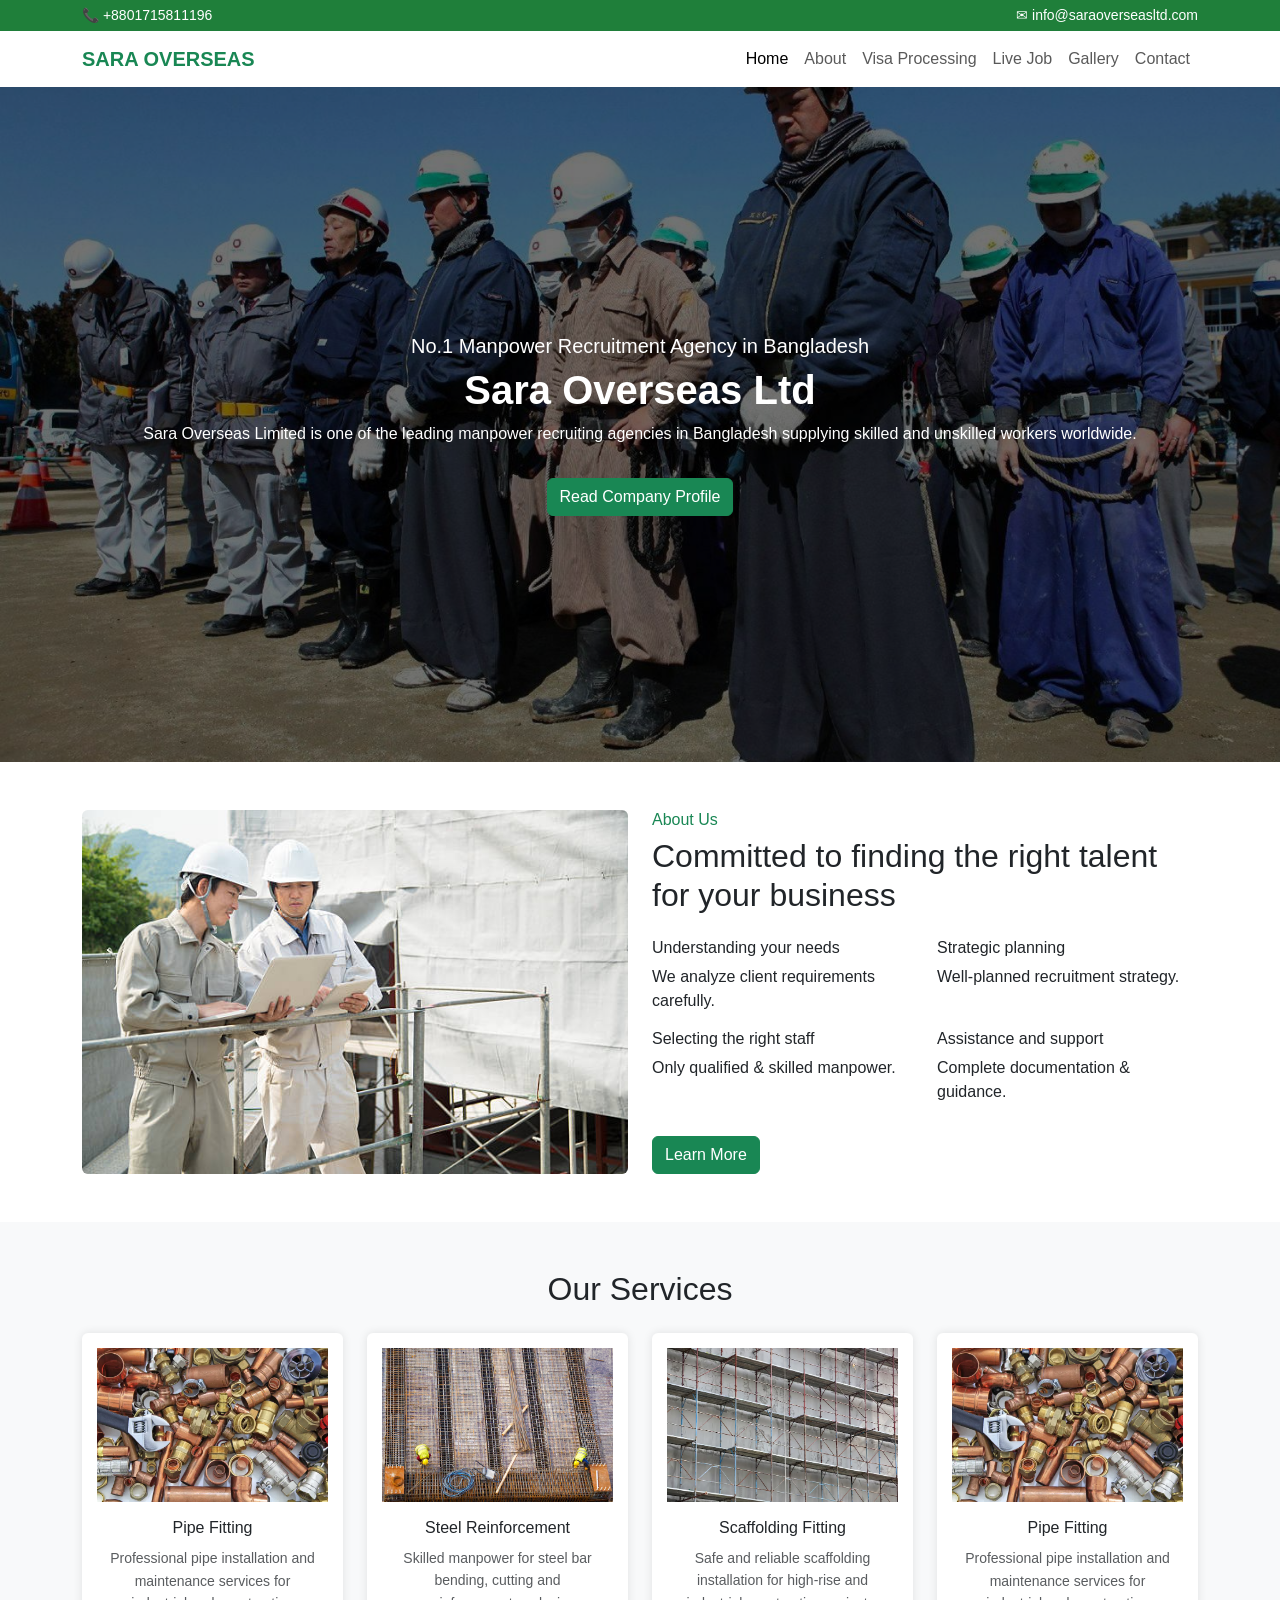
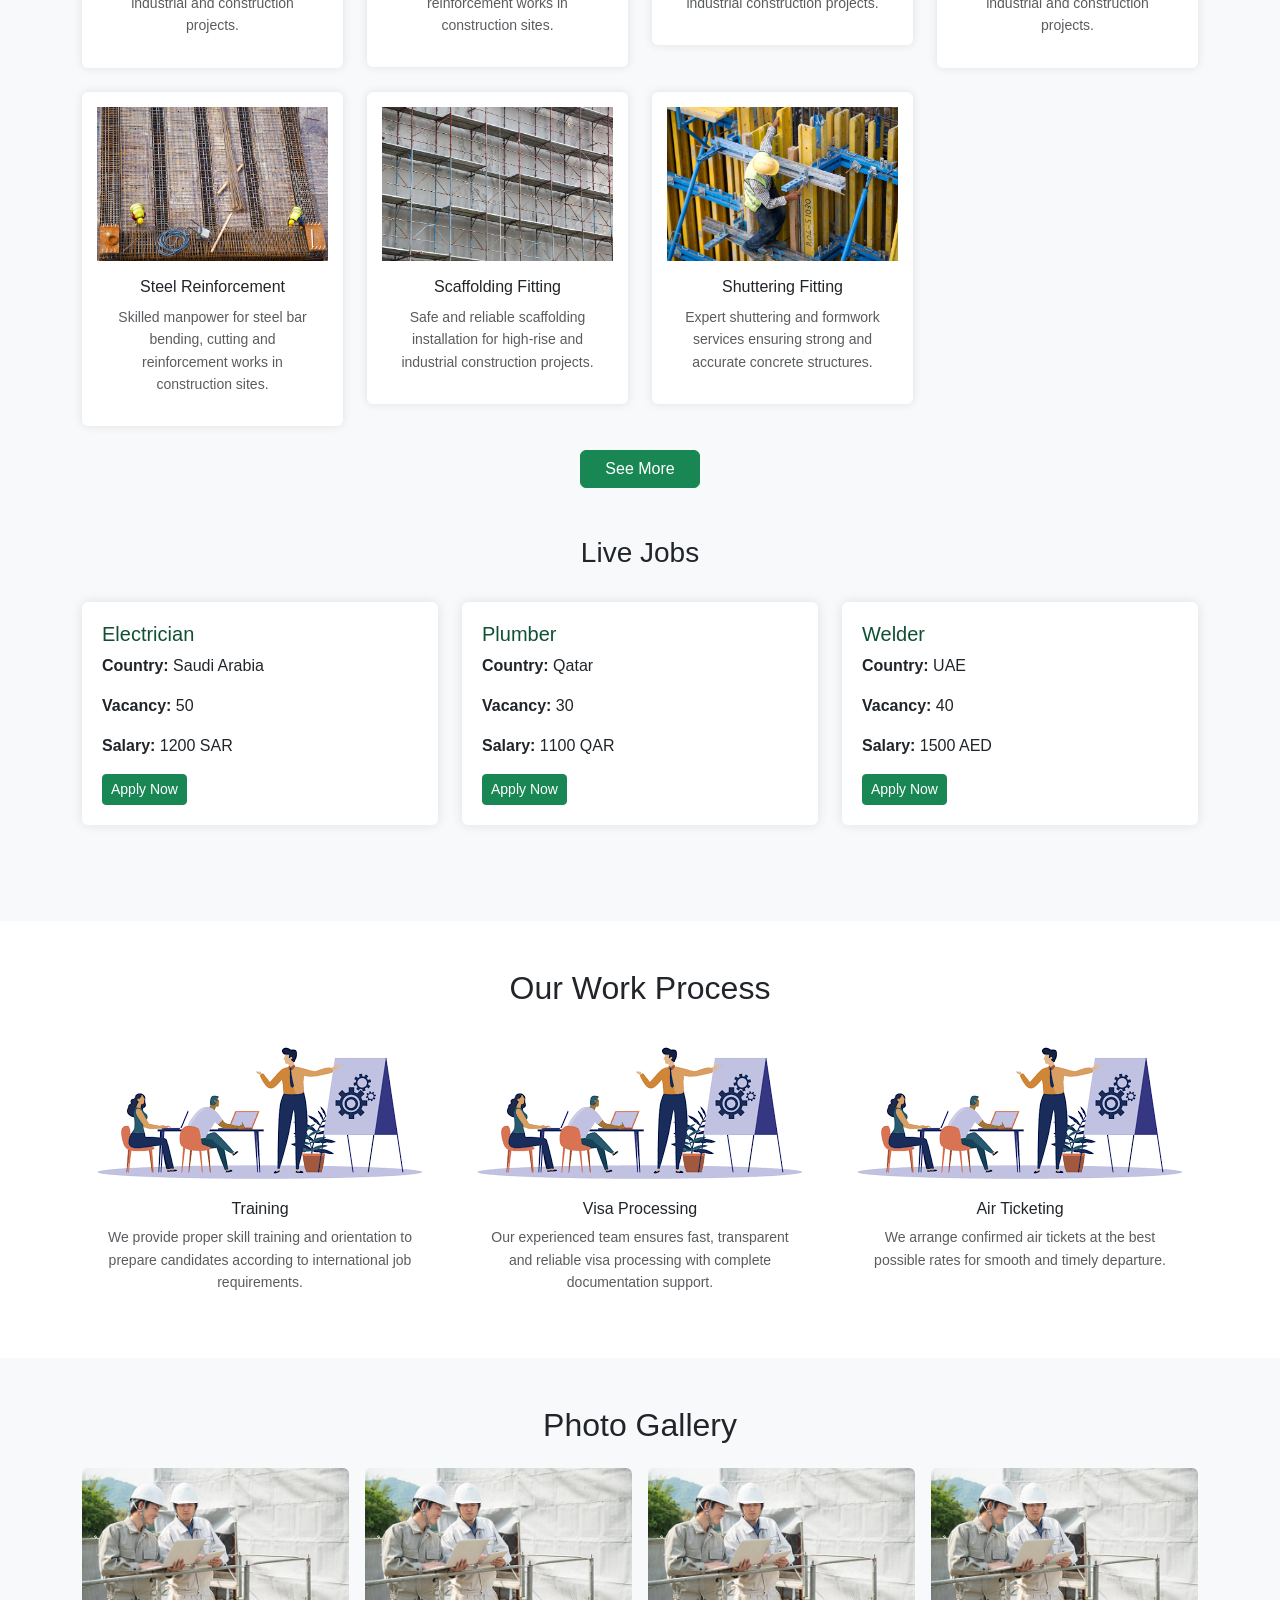
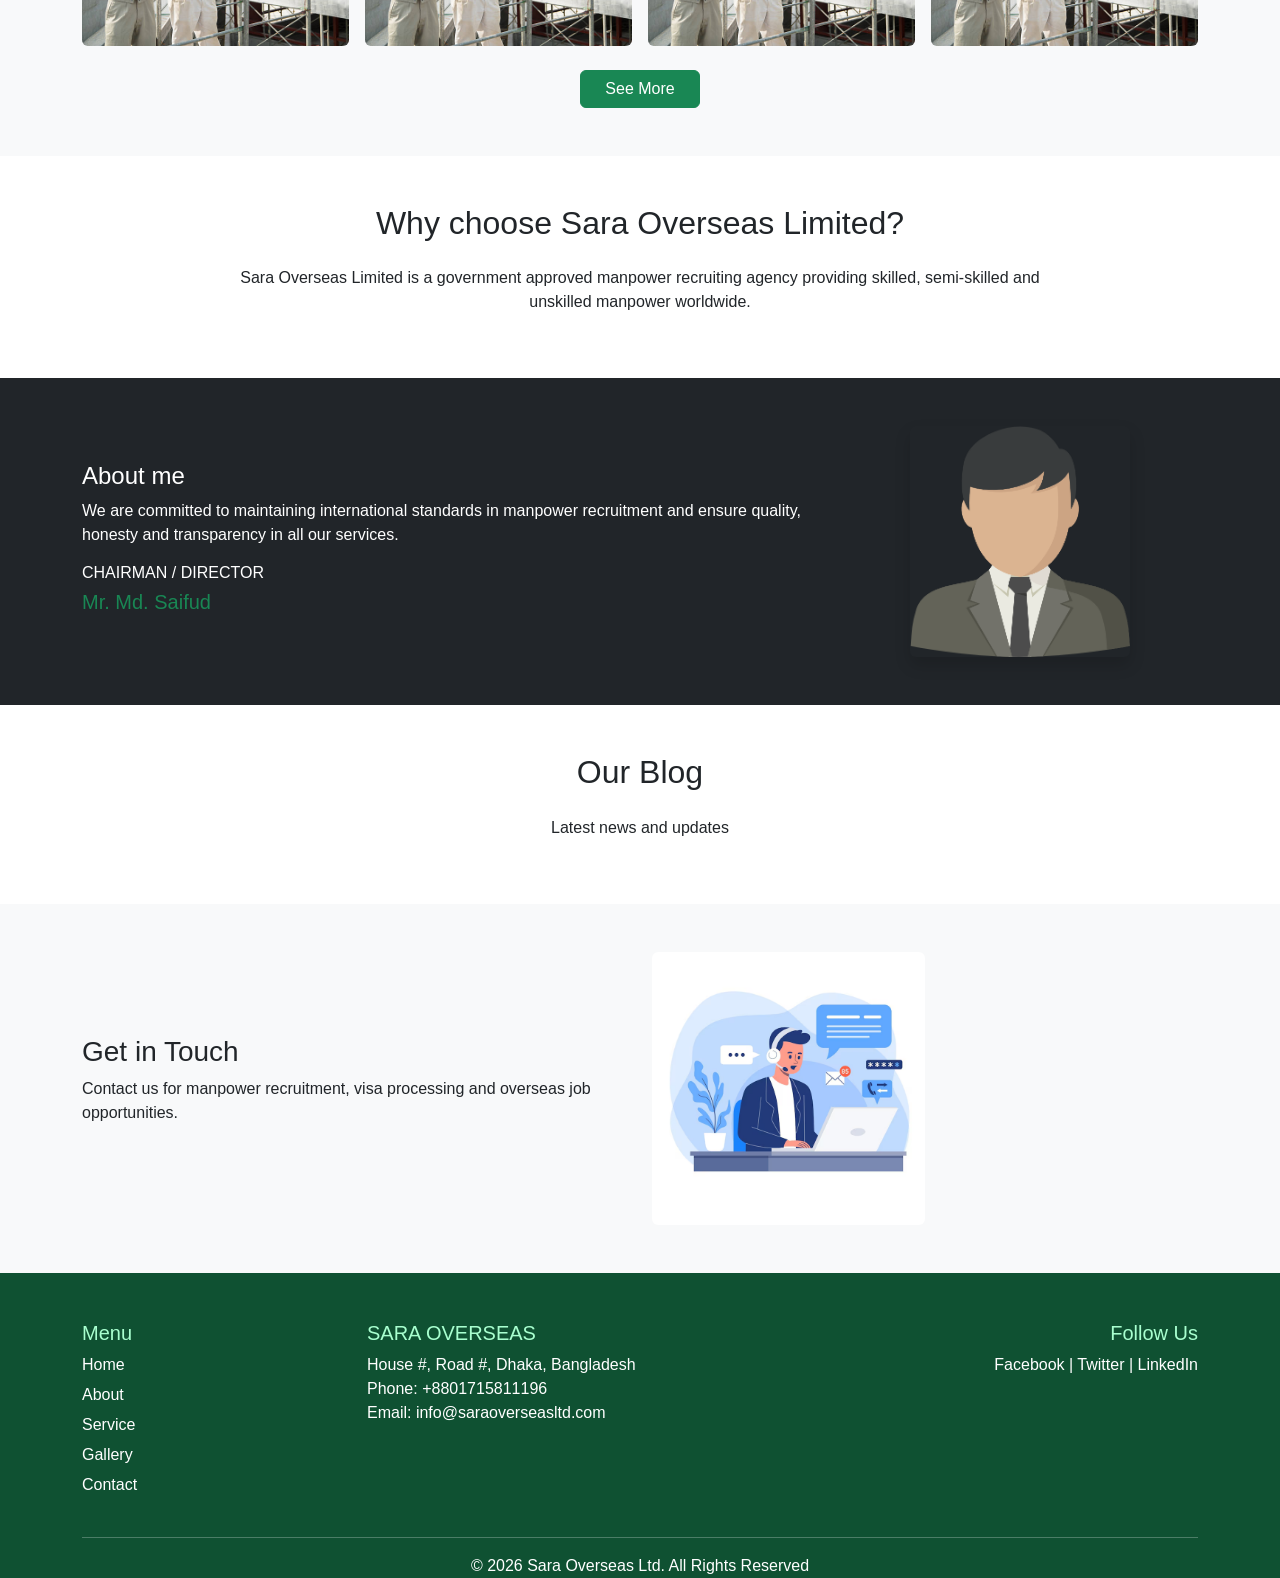
==== index.html @ 0b950f13 "first commit" ====
<!DOCTYPE html>
<html lang="en">
<head>
  <meta charset="UTF-8" />
  <title>Sara Overseas Ltd</title>
  <meta name="viewport" content="width=device-width, initial-scale=1">

  <!-- Bootstrap 5 -->
  <link href="https://cdn.jsdelivr.net/npm/bootstrap@5.3.2/dist/css/bootstrap.min.css" rel="stylesheet">
<link rel="stylesheet" href="https://cdnjs.cloudflare.com/ajax/libs/font-awesome/6.5.1/css/all.min.css">

  <!-- Custom CSS -->
  <link rel="stylesheet" href="style.css">
</head>
<body>

<!-- ================= TOP BAR ================= -->
<div class="top-bar">
  <div class="container d-flex justify-content-between">
    <span>📞 +8801715811196</span>
    <span>✉ info@saraoverseasltd.com</span>
  </div>
</div>

<!-- ================= NAVBAR ================= -->
<nav class="navbar navbar-expand-lg navbar-light bg-white shadow-sm">
  <div class="container">
    <a class="navbar-brand fw-bold text-success" href="#">
      SARA <span>OVERSEAS</span>
    </a>
    <button class="navbar-toggler" data-bs-toggle="collapse" data-bs-target="#menu">
      <span class="navbar-toggler-icon"></span>
    </button>

    <div id="menu" class="collapse navbar-collapse">
      <ul class="navbar-nav ms-auto">
        <li class="nav-item"><a class="nav-link active" href="#">Home</a></li>
        <li class="nav-item"><a class="nav-link" href="./about.html">About</a></li>
        <li class="nav-item"><a class="nav-link" href="./visa-processing.html">Visa Processing</a></li>
<li class="nav-item">
  <a class="nav-link" href="live-job.html">Live Job</a>
</li>
        <li class="nav-item"><a class="nav-link" href="./gallery.html">Gallery</a></li>
        <li class="nav-item"><a class="nav-link" href="./contact.html">Contact</a></li>
      </ul>
    </div>
  </div>
</nav>

<!-- ================= HERO ================= -->
<section class="hero">
  <div class="hero-overlay">
    <div class="container text-center text-white">
      <h5>No.1 Manpower Recruitment Agency in Bangladesh</h5>
      <h1 class="fw-bold">Sara Overseas Ltd</h1>
      <p>
        Sara Overseas Limited is one of the leading manpower recruiting agencies
        in Bangladesh supplying skilled and unskilled workers worldwide.
      </p>
      <a href="#" class="btn btn-success mt-3">Read Company Profile</a>
    </div>
  </div>
</section>

<!-- ================= ABOUT ================= -->
<section class="about py-5">
  <div class="container">
    <div class="row g-4">
      
      <div class="col-lg-6">
        <img src="./about.jpg" class="img-fluid rounded" alt="">
      </div>

      <div class="col-lg-6">
        <h6 class="text-success">About Us</h6>
        <h2>Committed to finding the right talent for your business</h2>

        <div class="row mt-4">
          <div class="col-6">
            <h6>Understanding your needs</h6>
            <p>We analyze client requirements carefully.</p>
          </div>
          <div class="col-6">
            <h6>Strategic planning</h6>
            <p>Well-planned recruitment strategy.</p>
          </div>
          <div class="col-6">
            <h6>Selecting the right staff</h6>
            <p>Only qualified & skilled manpower.</p>
          </div>
          <div class="col-6">
            <h6>Assistance and support</h6>
            <p>Complete documentation & guidance.</p>
          </div>
        </div>

        <a href="./about.html" class="btn btn-success mt-3">Learn More</a>
      </div>

    </div>
  </div>
</section>

<!-- ================= SERVICES ================= -->
<section class="services py-5 bg-light">
  <div class="container text-center">
    <h2 class="mb-4">Our Services</h2>

    <div class="row g-4">
      <!-- Card -->
      <div class="col-md-3">
        <div class="service-card">
          <img src="./plumber-s-pipes-fittings-random-mixture-copper-pipe-brass-ideal-use-as-website-header-background-96584066.webp" class="img-fluid">
          <h6 class="mt-3">Pipe Fitting</h6>
          <p class="text-muted px-2">
            Professional pipe installation and maintenance services
            for industrial and construction projects.
          </p>
        </div>
      </div>

      <div class="col-md-3">
        <div class="service-card">
          <img src="./n.avif" class="img-fluid">
          <h6 class="mt-3">Steel Reinforcement</h6>
          <p class="text-muted px-2">
            Skilled manpower for steel bar bending, cutting and
            reinforcement works in construction sites.
          </p>
        </div>
      </div>

      <div class="col-md-3">
        <div class="service-card">
          <img src="./beautiful-shot-metal-steel-bars-building_181624-26081.avif" class="img-fluid">
          <h6 class="mt-3">Scaffolding Fitting</h6>
          <p class="text-muted px-2">
            Safe and reliable scaffolding installation for
            high-rise and industrial construction projects.
          </p>
        </div>
      </div>
      <div class="col-md-3">
        <div class="service-card">
          <img src="./plumber-s-pipes-fittings-random-mixture-copper-pipe-brass-ideal-use-as-website-header-background-96584066.webp" class="img-fluid">
          <h6 class="mt-3">Pipe Fitting</h6>
          <p class="text-muted px-2">
            Professional pipe installation and maintenance services
            for industrial and construction projects.
          </p>
        </div>
      </div>

      <div class="col-md-3">
        <div class="service-card">
          <img src="./n.avif" class="img-fluid">
          <h6 class="mt-3">Steel Reinforcement</h6>
          <p class="text-muted px-2">
            Skilled manpower for steel bar bending, cutting and
            reinforcement works in construction sites.
          </p>
        </div>
      </div>

      <div class="col-md-3">
        <div class="service-card">
          <img src="./beautiful-shot-metal-steel-bars-building_181624-26081.avif" class="img-fluid">
          <h6 class="mt-3">Scaffolding Fitting</h6>
          <p class="text-muted px-2">
            Safe and reliable scaffolding installation for
            high-rise and industrial construction projects.
          </p>
        </div>
      </div>
      <div class="col-md-3">
        <div class="service-card">
          <img src="./man-working-with-safety-helmet_1122-1467.avif" class="img-fluid">
          <h6 class="mt-3">Shuttering Fitting</h6>
          <p class="text-muted px-2">
            Expert shuttering and formwork services ensuring
            strong and accurate concrete structures.
          </p>
        </div>
      </div>
    </div>
        <div class="text-center mt-4">
      <a href="gallery.html" class="btn btn-success px-4">
        See More
      </a>
    </div>
  </div>
<section class="jobs py-5">
  <div class="container">
    <div class="row g-4">
<h3 class="text-center">Live Jobs</h3>
      <!-- Job Card -->
      <div class="col-md-4">
        <div class="job-card">
          <h5>Electrician</h5>
          <p><strong>Country:</strong> Saudi Arabia</p>
          <p><strong>Vacancy:</strong> 50</p>
          <p><strong>Salary:</strong> 1200 SAR</p>
          <a href="#" class="btn btn-success btn-sm">Apply Now</a>
        </div>
      </div>

      <div class="col-md-4">
        <div class="job-card">
          <h5>Plumber</h5>
          <p><strong>Country:</strong> Qatar</p>
          <p><strong>Vacancy:</strong> 30</p>
          <p><strong>Salary:</strong> 1100 QAR</p>
          <a href="#" class="btn btn-success btn-sm">Apply Now</a>
        </div>
      </div>

      <div class="col-md-4">
        <div class="job-card">
          <h5>Welder</h5>
          <p><strong>Country:</strong> UAE</p>
          <p><strong>Vacancy:</strong> 40</p>
          <p><strong>Salary:</strong> 1500 AED</p>
          <a href="#" class="btn btn-success btn-sm">Apply Now</a>
        </div>
      </div>

    </div>
  </div>
</section>

</section>
<!-- ================= WORK PROCESS ================= -->
<section class="process py-5">
  <div class="container text-center">
    <h2>Our Work Process</h2>

    <div class="row mt-4">
      <div class="col-md-4">
        <img src="./train.png" class="img-fluid rounded">
        <h6 class="mt-3">Training</h6>
        <p class="text-muted px-3">
          We provide proper skill training and orientation to prepare candidates
          according to international job requirements.
        </p>
      </div>

      <div class="col-md-4">
        <img src="./train.png" class="img-fluid rounded">
        <h6 class="mt-3">Visa Processing</h6>
        <p class="text-muted px-3">
          Our experienced team ensures fast, transparent and reliable visa
          processing with complete documentation support.
        </p>
      </div>

      <div class="col-md-4">
        <img src="./train.png" class="img-fluid rounded">
        <h6 class="mt-3">Air Ticketing</h6>
        <p class="text-muted px-3">
          We arrange confirmed air tickets at the best possible rates
          for smooth and timely departure.
        </p>
      </div>
    </div>

  </div>
</section>

<!-- ================= PHOTO GALLERY ================= -->
<section class="gallery py-5 bg-light">
  <div class="container">
    <h2 class="text-center mb-4">Photo Gallery</h2>

    <div class="row g-3">
      <div class="col-6 col-md-3">
        <img src="./about.jpg" class="img-fluid rounded">
      </div>
      <div class="col-6 col-md-3">
        <img src="./about.jpg" class="img-fluid rounded">
      </div>
      <div class="col-6 col-md-3">
        <img src="./about.jpg" class="img-fluid rounded">
      </div>
      <div class="col-6 col-md-3">
        <img src="./about.jpg" class="img-fluid rounded">
      </div>
    </div>

    <!-- SEE MORE BUTTON -->
    <div class="text-center mt-4">
      <a href="gallery.html" class="btn btn-success px-4">
        See More
      </a>
    </div>

  </div>
</section>

<!-- ================= WHY CHOOSE US ================= -->
<section class="why-us py-5">
  <div class="container">
    <h2 class="text-center mb-4">Why choose Sara Overseas Limited?</h2>
    <p class="text-center w-75 mx-auto">
      Sara Overseas Limited is a government approved manpower recruiting agency
      providing skilled, semi-skilled and unskilled manpower worldwide.
    </p>
  </div>
</section>

<!-- ================= DIRECTOR MESSAGE ================= -->
<section class="director py-5 bg-dark text-white">
  <div class="container">
    <div class="row align-items-center g-4">

      <div class="col-md-8">
        <h4>About me</h4>
        <p>
          We are committed to maintaining international standards in manpower
          recruitment and ensure quality, honesty and transparency in all our services.
        </p>

        <h6 class="mt-3">CHAIRMAN / DIRECTOR</h6>
        <h5 class="text-success">Mr. Md. Saifud</h5>
      </div>

      <div class="col-md-4 text-center">
        <img src="./dummy.png" class="img-fluid rounded shadow">
      </div>

    </div>
  </div>
</section>

<!-- ================= BLOG ================= -->
<section class="blog py-5">
  <div class="container">
    <h2 class="text-center mb-4">Our Blog</h2>
    <p class="text-center">Latest news and updates</p>
  </div>
</section>

<!-- ================= CONTACT ================= -->
<section class="contact py-5 bg-light">
  <div class="container">
    <div class="row g-4 align-items-center">

      <div class="col-md-6">
        <h3>Get in Touch</h3>
        <p>
          Contact us for manpower recruitment, visa processing and overseas job opportunities.
        </p>
      </div>

      <div class="col-md-6">
        <img src="./gett.avif" class="img-fluid rounded getin">
      </div>

    </div>
  </div>
</section>

<!-- ================= FOOTER ================= -->
<footer class="footer pt-5">
  <div class="container">
    <div class="row g-4">

      <div class="col-md-3">
        <h5>Menu</h5>
        <ul class="list-unstyled">
          <li>Home</li>
          <li>About</li>
          <li>Service</li>
          <li>Gallery</li>
          <li>Contact</li>
        </ul>
      </div>

      <div class="col-md-5">
        <h5>SARA OVERSEAS</h5>
        <p>
          House #, Road #, Dhaka, Bangladesh <br>
          Phone: +8801715811196 <br>
          Email: info@saraoverseasltd.com
        </p>
      </div>

      <div class="col-md-4 text-end">
        <h5>Follow Us</h5>
        <p>Facebook | Twitter | LinkedIn</p>
      </div>

    </div>

    <hr class="mt-4">
    <p class="text-center mb-0">
      © 2026 Sara Overseas Ltd. All Rights Reserved
    </p>
  </div>
</footer>


<!-- Bootstrap JS -->
<script src="https://cdn.jsdelivr.net/npm/bootstrap@5.3.2/dist/js/bootstrap.bundle.min.js"></script>
</body>
</html>
---- style.css ----
body {
  font-family: "Segoe UI", sans-serif;
}

/* Top bar */
.top-bar {
  background: #1f7f3a;
  color: #fff;
  font-size: 14px;
  padding: 5px 0;
}
/* Page header */
.page-header {
  background: linear-gradient(rgba(0,0,0,.6), rgba(0,0,0,.6)),
              url("./job.avif") center/cover no-repeat;
  padding: 80px 0;
}

/* Job Card */
.job-card {
  background: #fff;
  padding: 20px;
  border-radius: 6px;
  box-shadow: 0 0 12px rgba(0,0,0,.1);
  height: 100%;
}
.job-card h5 {
  color: #0f5132;
}

/* Hero */
.hero {
  background: url("./cover.jpg") center/cover no-repeat;
  height: 75vh;
  position: relative;
}

.hero-overlay {
  background: rgba(0,0,0,0.55);
  height: 100%;
  display: flex;
  align-items: center;
}

/* Services */
.service-card {
  background: #fff;
  padding: 15px;
  border-radius: 6px;
  box-shadow: 0 0 10px rgba(0,0,0,0.1);
}

.service-card h6 {
  margin: 10px 0;
}
/* Gallery */
.gallery img {
  transition: 0.3s;
}
.gallery img:hover {
  transform: scale(1.05);
}

/* Why Us */
.why-us {
  background: #fff;
}

/* Director */
.director img {
  max-width: 220px;
}

/* Footer */
.footer {
  background: #0f5132;
  color: #fff;
}
.footer h5 {
  color: #a8ffcf;
}
.footer ul li {
  margin-bottom: 6px;
  cursor: pointer;
}
.footer ul li:hover {
  text-decoration: underline;
}
/* Visa Steps */
.step-card {
  background: #fff;
  padding: 25px;
  border-radius: 8px;
  box-shadow: 0 0 12px rgba(0,0,0,0.08);
  position: relative;
  height: 100%;
}

.step-number {
  position: absolute;
  top: -15px;
  right: 15px;
  background: #0f5132;
  color: #fff;
  padding: 8px 12px;
  border-radius: 50%;
  font-weight: bold;
}
/* Contact */
.contact-box {
  background: #fff;
  padding: 20px;
  border-radius: 6px;
  box-shadow: 0 0 10px rgba(0,0,0,0.08);
}
/* Gallery */
.gallery-img {
  cursor: pointer;
  border-radius: 6px;
  transition: 0.3s;
}
.gallery-img:hover {
  transform: scale(1.05);
}
.process p {
  font-size: 14px;
  line-height: 1.6;
}
.service-card p {
  font-size: 14px;
  line-height: 1.6;
}
.getin{
  width: 50%;
  height: 50%;
}
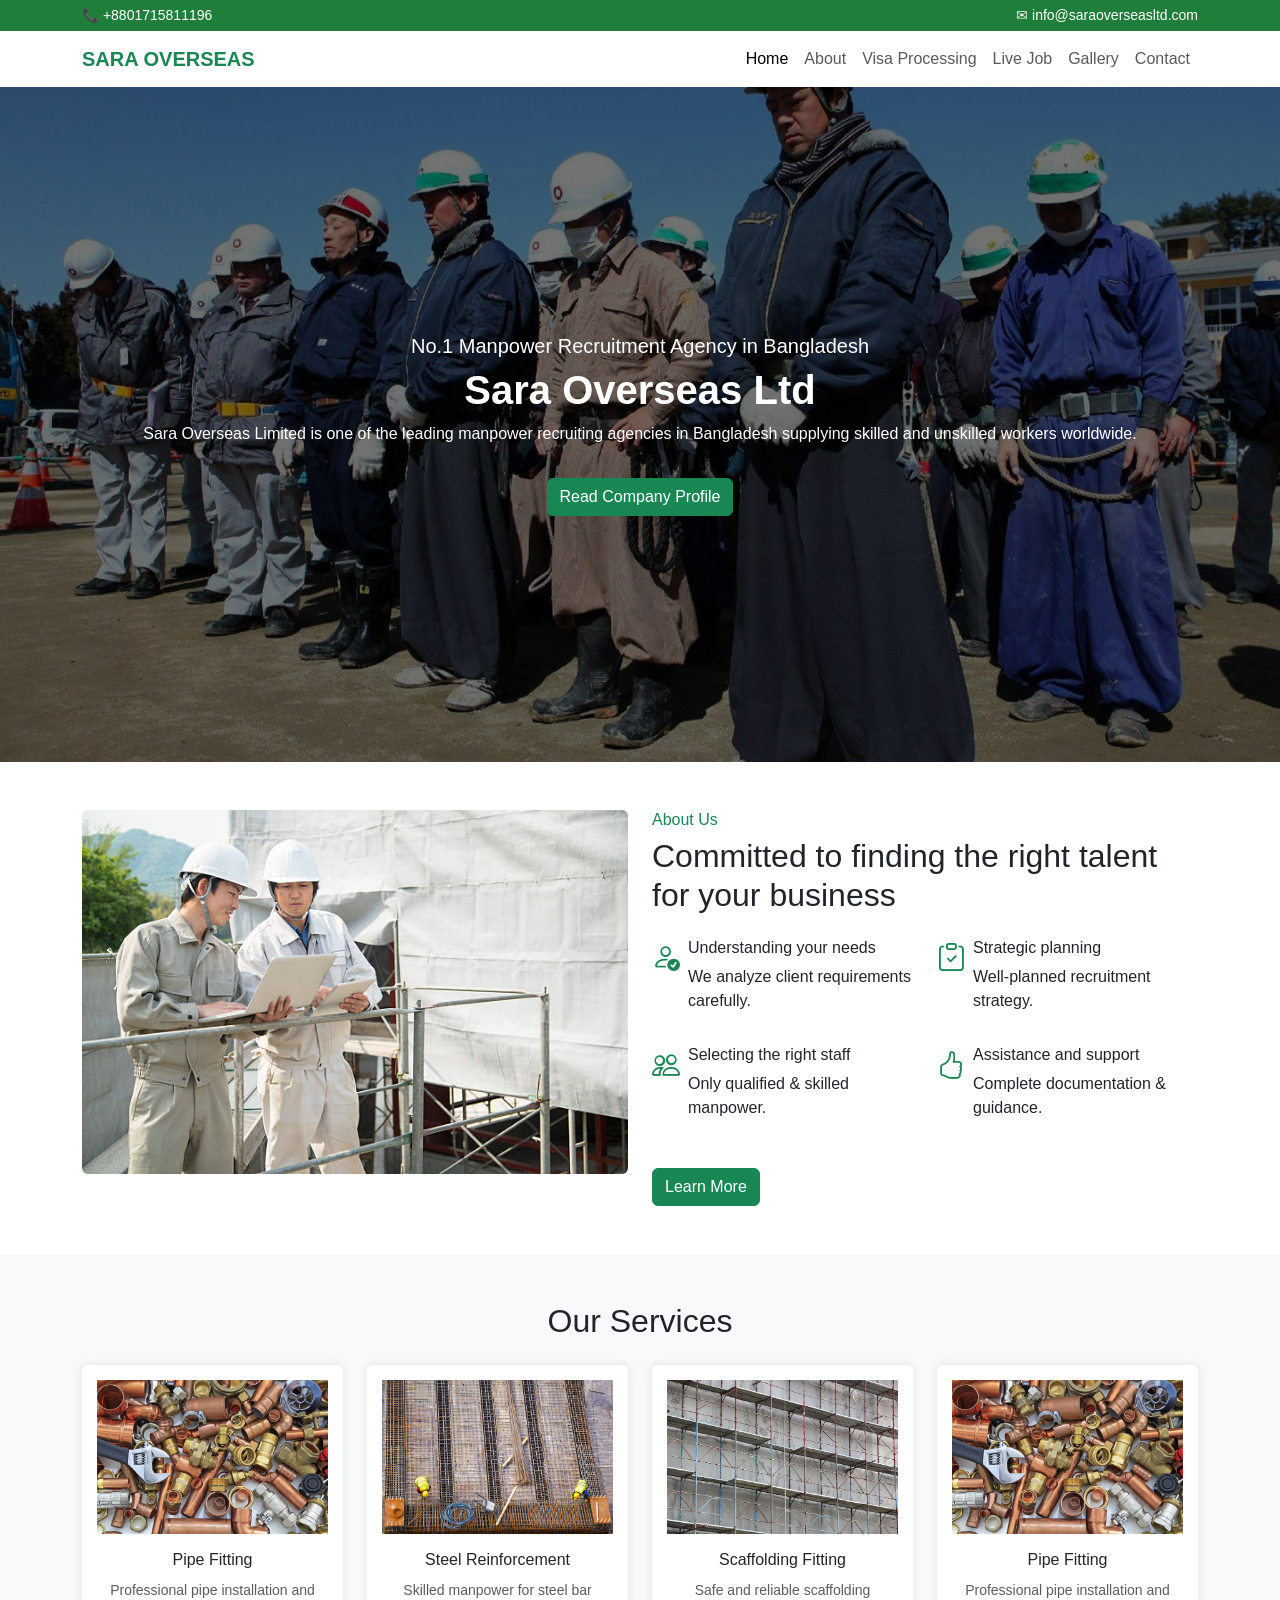
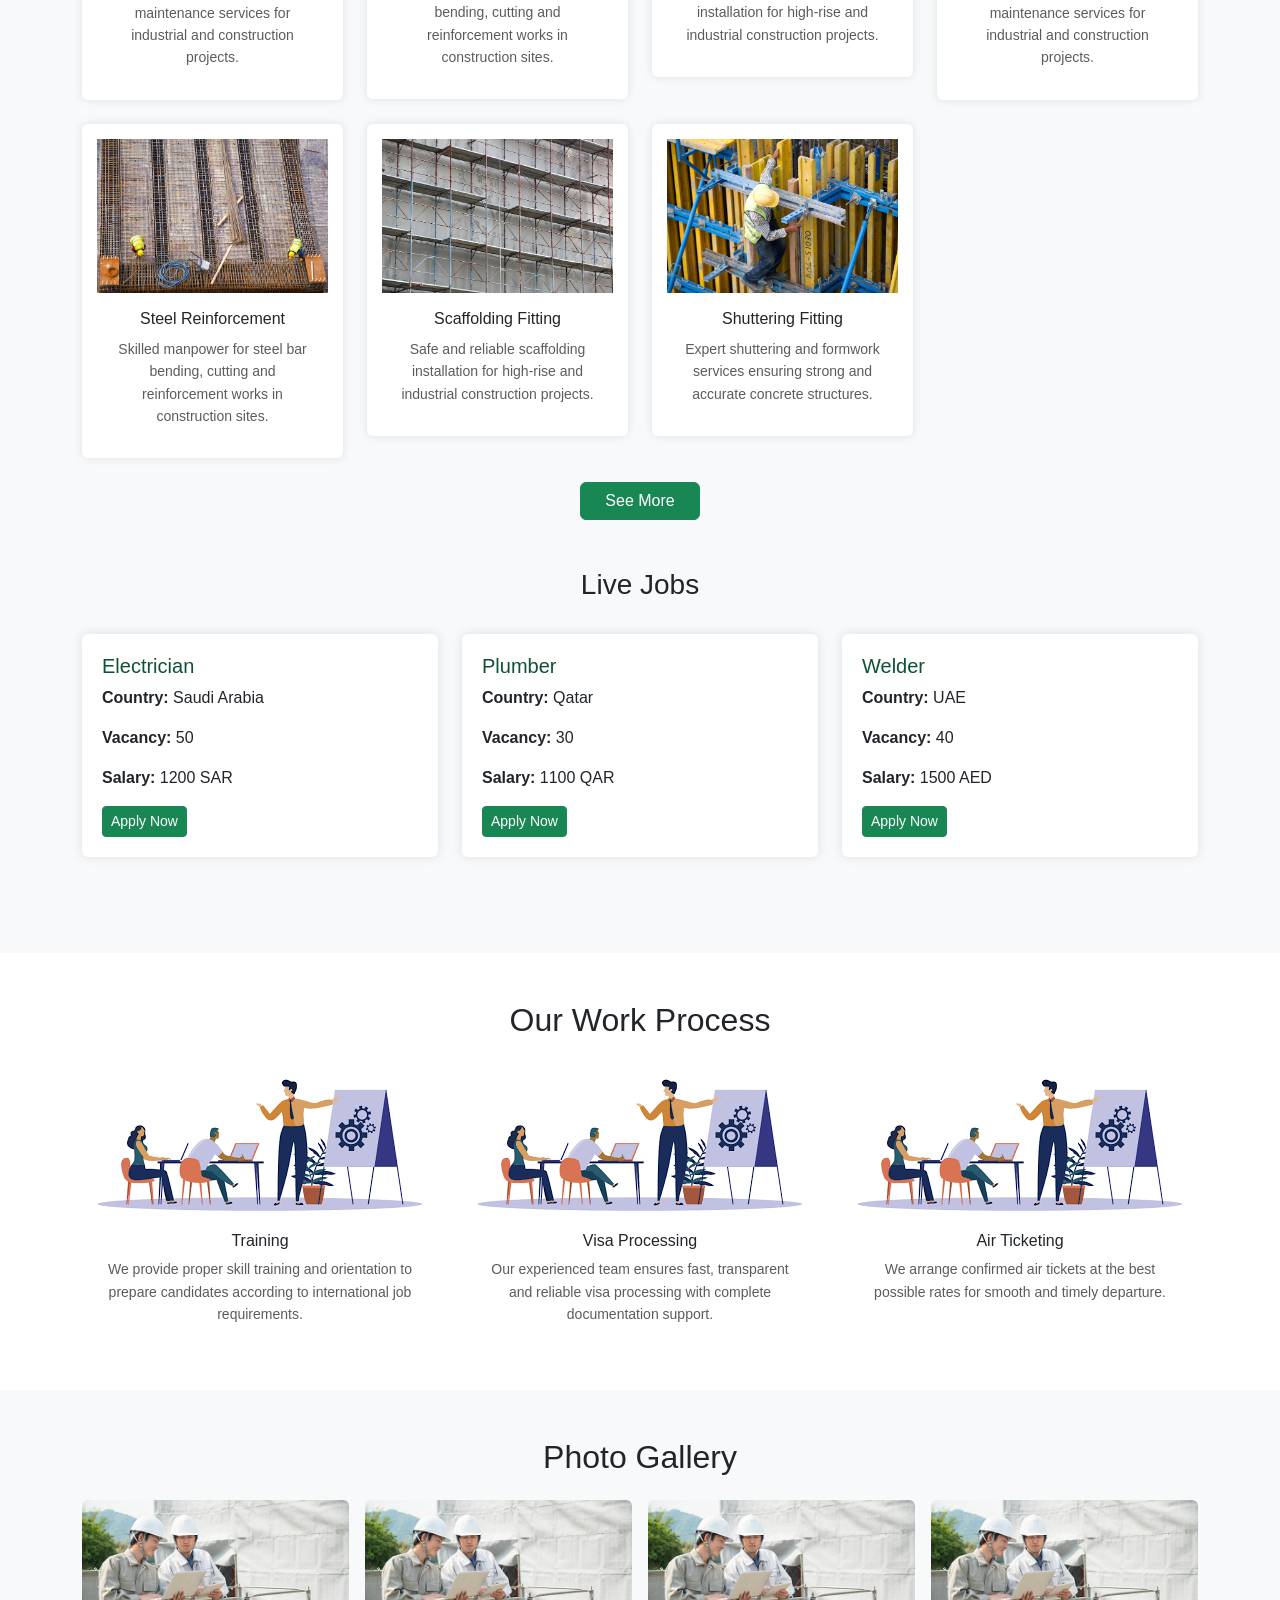
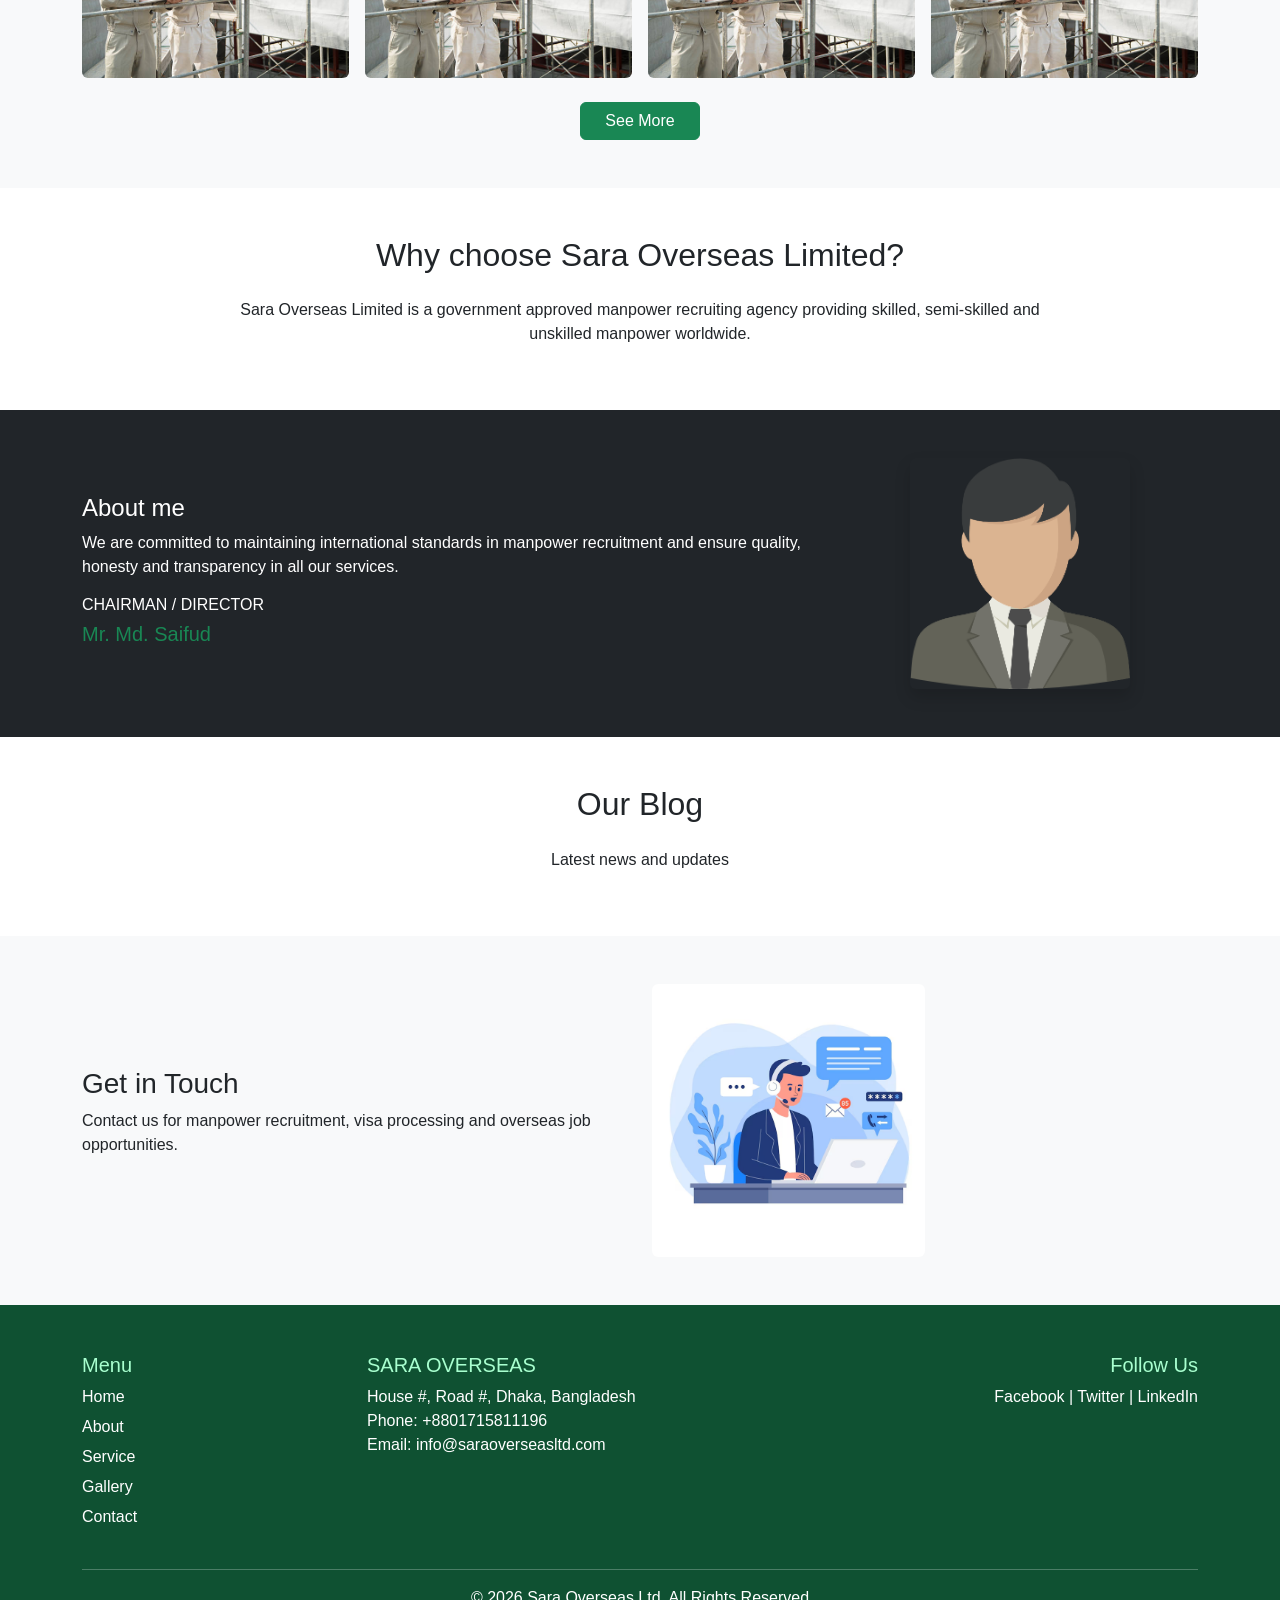
==== commit bbacffb1: "done" ====
--- a/index.html
+++ b/index.html
@@ -7,7 +7,7 @@
 
   <!-- Bootstrap 5 -->
   <link href="https://cdn.jsdelivr.net/npm/bootstrap@5.3.2/dist/css/bootstrap.min.css" rel="stylesheet">
-<link rel="stylesheet" href="https://cdnjs.cloudflare.com/ajax/libs/font-awesome/6.5.1/css/all.min.css">
+<link rel="stylesheet" href="https://cdn.jsdelivr.net/npm/bootstrap-icons@1.11.1/font/bootstrap-icons.css">
 
   <!-- Custom CSS -->
   <link rel="stylesheet" href="style.css">
@@ -76,21 +76,33 @@
         <h2>Committed to finding the right talent for your business</h2>
 
         <div class="row mt-4">
-          <div class="col-6">
-            <h6>Understanding your needs</h6>
-            <p>We analyze client requirements carefully.</p>
+          <div class="col-6 d-flex align-items-start mb-3">
+            <i class="bi bi-person-check fs-3 text-success me-2"></i>
+            <div>
+              <h6>Understanding your needs</h6>
+              <p>We analyze client requirements carefully.</p>
+            </div>
           </div>
-          <div class="col-6">
-            <h6>Strategic planning</h6>
-            <p>Well-planned recruitment strategy.</p>
+          <div class="col-6 d-flex align-items-start mb-3">
+            <i class="bi bi-clipboard-check fs-3 text-success me-2"></i>
+            <div>
+              <h6>Strategic planning</h6>
+              <p>Well-planned recruitment strategy.</p>
+            </div>
           </div>
-          <div class="col-6">
-            <h6>Selecting the right staff</h6>
-            <p>Only qualified & skilled manpower.</p>
+          <div class="col-6 d-flex align-items-start mb-3">
+            <i class="bi bi-people fs-3 text-success me-2"></i>
+            <div>
+              <h6>Selecting the right staff</h6>
+              <p>Only qualified & skilled manpower.</p>
+            </div>
           </div>
-          <div class="col-6">
-            <h6>Assistance and support</h6>
-            <p>Complete documentation & guidance.</p>
+          <div class="col-6 d-flex align-items-start mb-3">
+            <i class="bi bi-hand-thumbs-up fs-3 text-success me-2"></i>
+            <div>
+              <h6>Assistance and support</h6>
+              <p>Complete documentation & guidance.</p>
+            </div>
           </div>
         </div>
 
